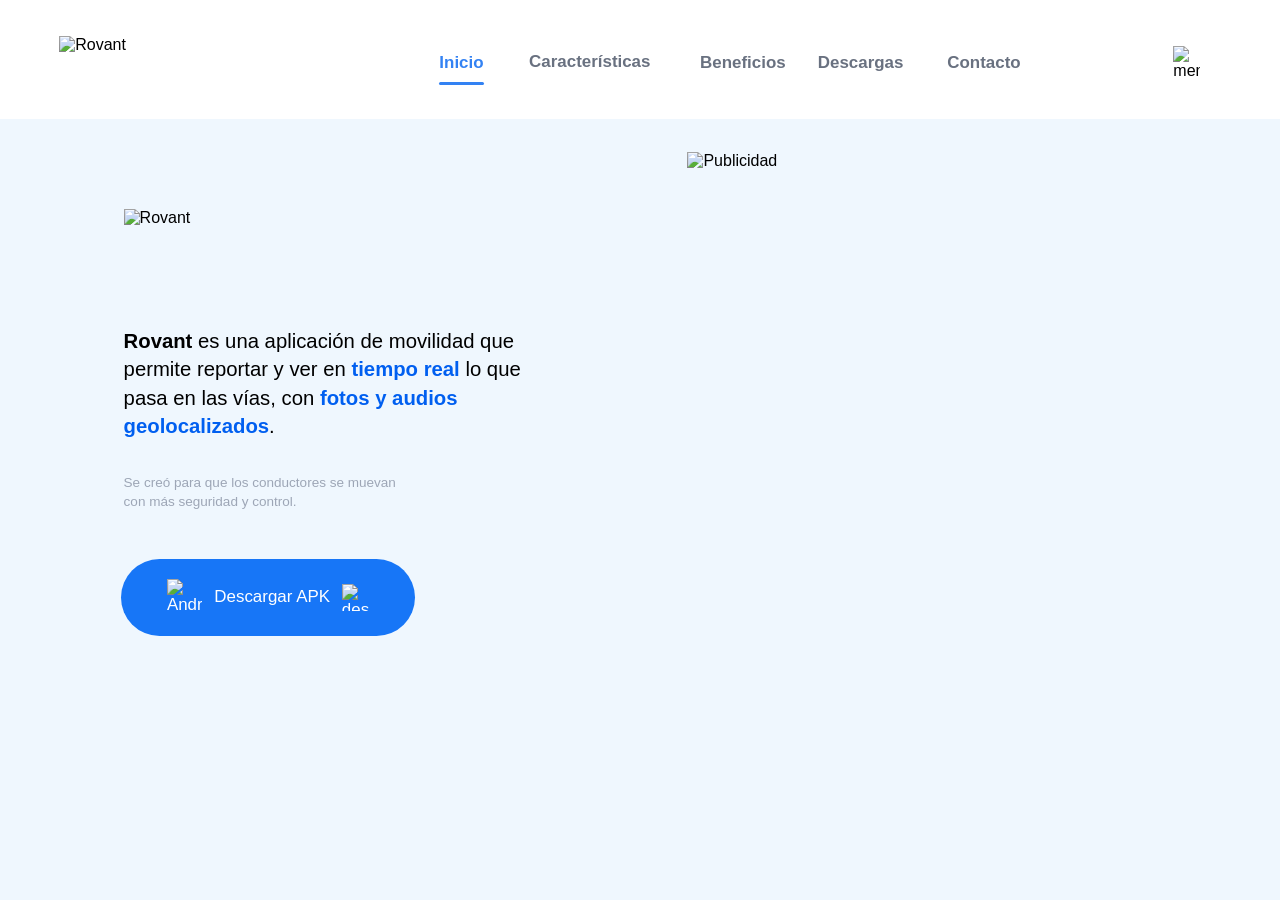
==== index.html @ 3ccc861a "Rename Rovant.html to index.html" ====
<!DOCTYPE html>
<html lang="es">
<head>
  <meta charset="UTF-8">
  <meta name="viewport" content="width=device-width, initial-scale=1.0">
  <title>Rovant</title>
  <link rel="stylesheet" href="style.css">
</head>
<body>
  <div class="pantalla">

    <header class="cabecera">
      <img src="../Iconos/Rovant.png" alt="Rovant" class="logo-header">

      <nav class="menu-pc">
        <a href="#" class="nav-link activo">Inicio</a>
        <a href="#" class="nav-link">Características</a>
        <a href="#" class="nav-link">Beneficios</a>
        <a href="#" class="nav-link">Descargas</a>
        <a href="#" class="nav-link">Contacto</a>
        <div class="linea-activa"></div>
      </nav>

      <img src="../Iconos/menu.png" alt="menú" class="menu-hamburguesa">
    </header>

    <nav class="menu-movil" id="menuMovil">
      <a href="#" class="nav-link-movil activo-movil">Inicio</a>
      <a href="#" class="nav-link-movil">Características</a>
      <a href="#" class="nav-link-movil">Beneficios</a>
      <a href="#" class="nav-link-movil">Descargas</a>
      <a href="#" class="nav-link-movil">Contacto</a>
    </nav>

    <main class="contenido">
      <img src="../Iconos/Rovant.png" alt="Rovant" class="logo-principal">

      <p class="texto-principal">
        <strong>Rovant</strong> es una aplicación de movilidad
        que permite reportar y ver en <strong class="azul">tiempo real</strong>
        lo que pasa en las vías, con <strong class="azul">fotos y audios
        geolocalizados</strong>.
      </p>

      <p class="subtitulo">
        Se creó para que los conductores se muevan<br>
        con más seguridad y control.
      </p>

      <a href="#" class="btn-descarga">
        <img src="../Iconos/Android.png" alt="Android" class="icono-android">
        <span>Descargar APK</span>
        <img src="../Iconos/descargas.png" alt="descargar" class="icono-descarga">
      </a>

      <img src="../Iconos/publicidad_rovant.png" alt="Publicidad" class="publicidad">
    </main>
  </div>

  <script src="script.js"></script>
</body>
</html>
---- style.css ----
/* ============================
   RESET
============================ */
* {
  margin: 0;
  padding: 0;
  box-sizing: border-box;
  font-family: 'Segoe UI', Arial, sans-serif;
}

html, body {
  width: 100%;
  background: #EFF7FE;
  overflow-x: hidden;
  margin: 0;
}

/* ============================
   PANTALLA
============================ */
.pantalla {
  position: relative;
  width: 100%;
  background: #EFF7FE;
  overflow: hidden;
}

/* ============================
   CABECERA
============================ */
.cabecera {
  position: absolute;
  top: 0;
  left: 0;
  width: 100%;
  background: #ffffff;
  z-index: 100;
}

.logo-header {
  position: absolute;
  object-fit: contain;
  z-index: 102;
}

.menu-pc {
  position: absolute;
  top: 0;
  left: 0;
  width: 100%;
  height: 100%;
}

.nav-link {
  position: absolute;
  text-decoration: none;
  color: #697180;
  font-weight: 700;
  white-space: nowrap;
  transition: color .3s;
}

.nav-link.activo {
  color: #3382F3;
}

.linea-activa {
  position: absolute;
  background: #3382F3;
  border-radius: 2px;
}

/* MENÚ HAMBURGUESA
   Visible en PC y móvil (JS controla posición/tamaño) */
.menu-hamburguesa {
  position: absolute;
  cursor: pointer;
  z-index: 103;
  display: block;
}

/* ============================
   CONTENIDO
============================ */
.contenido {
  position: relative;
  width: 100%;
}

.logo-principal,
.texto-principal,
.subtitulo,
.btn-descarga,
.publicidad {
  position: absolute;
}

/* Logo principal */
.logo-principal {
  object-fit: contain;
}

/* Texto principal */
.texto-principal {
  color: #000000;
  font-weight: 500;
  line-height: 1.4;
}

.texto-principal strong {
  font-weight: 700;
  color: #000000;
}

.texto-principal .azul {
  color: #005FF0;
  font-weight: 700;
}

/* Subtítulo */
.subtitulo {
  color: #9DA6B6;
  font-weight: 500;
  line-height: 1.4;
}

/* Botón descarga */
.btn-descarga {
  background: #1776F7;
  border-radius: 50px;
  display: flex;
  align-items: center;
  justify-content: center;
  text-decoration: none;
  color: #ffffff;
  font-weight: 500;
  transition: transform .2s, box-shadow .2s;
  cursor: pointer;
}

.btn-descarga:hover {
  transform: translateY(-2px);
  box-shadow: 0 8px 20px rgba(23,118,247,.4);
}

.icono-android,
.icono-descarga {
  object-fit: contain;
}

/* Publicidad */
.publicidad {
  pointer-events: none;
  z-index: 1;
  object-fit: contain;
}

/* ============================
   MENÚ MÓVIL (desplegable)
============================ */
.menu-movil {
  display: none;
  position: absolute;
  left: 0;
  width: 100%;
  background: #ffffff;
  flex-direction: column;
  padding: 20px 30px;
  gap: 18px;
  box-shadow: 0 8px 20px rgba(0,0,0,.1);
  z-index: 99;
}

.menu-movil.abierto {
  display: flex;
}

.nav-link-movil {
  text-decoration: none;
  color: #697180;
  font-weight: 700;
  font-size: 16px;
  padding-bottom: 6px;
  border-bottom: 2px solid transparent;
}

.nav-link-movil.activo-movil {
  color: #3382F3;
  border-bottom-color: #3382F3;
}
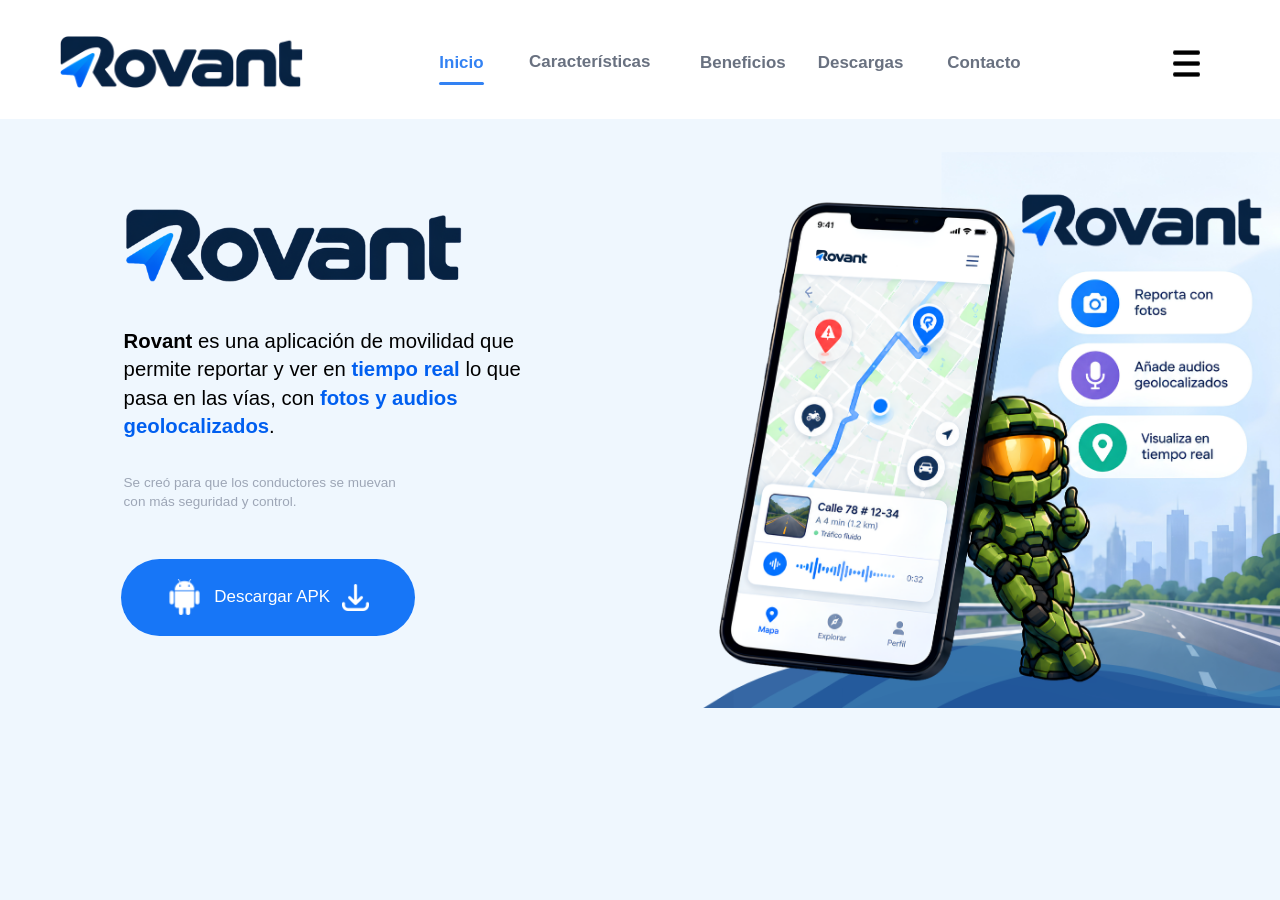
==== commit 15024134: "web" ====
--- a/index.html
+++ b/index.html
@@ -10,7 +10,7 @@
   <div class="pantalla">
 
     <header class="cabecera">
-      <img src="../Iconos/Rovant.png" alt="Rovant" class="logo-header">
+      <img src="Iconos/Rovant.png" alt="Rovant" class="logo-header">
 
       <nav class="menu-pc">
         <a href="#" class="nav-link activo">Inicio</a>
@@ -21,7 +21,7 @@
         <div class="linea-activa"></div>
       </nav>
 
-      <img src="../Iconos/menu.png" alt="menú" class="menu-hamburguesa">
+      <img src="Iconos/menu.png" alt="menú" class="menu-hamburguesa">
     </header>
 
     <nav class="menu-movil" id="menuMovil">
@@ -33,7 +33,7 @@
     </nav>
 
     <main class="contenido">
-      <img src="../Iconos/Rovant.png" alt="Rovant" class="logo-principal">
+      <img src="Iconos/Rovant.png" alt="Rovant" class="logo-principal">
 
       <p class="texto-principal">
         <strong>Rovant</strong> es una aplicación de movilidad
@@ -48,12 +48,12 @@
       </p>
 
       <a href="#" class="btn-descarga">
-        <img src="../Iconos/Android.png" alt="Android" class="icono-android">
+        <img src="Iconos/Android.png" alt="Android" class="icono-android">
         <span>Descargar APK</span>
-        <img src="../Iconos/descargas.png" alt="descargar" class="icono-descarga">
+        <img src="Iconos/descargas.png" alt="descargar" class="icono-descarga">
       </a>
 
-      <img src="../Iconos/publicidad_rovant.png" alt="Publicidad" class="publicidad">
+      <img src="Iconos/publicidad_rovant.png" alt="Publicidad" class="publicidad">
     </main>
   </div>
 
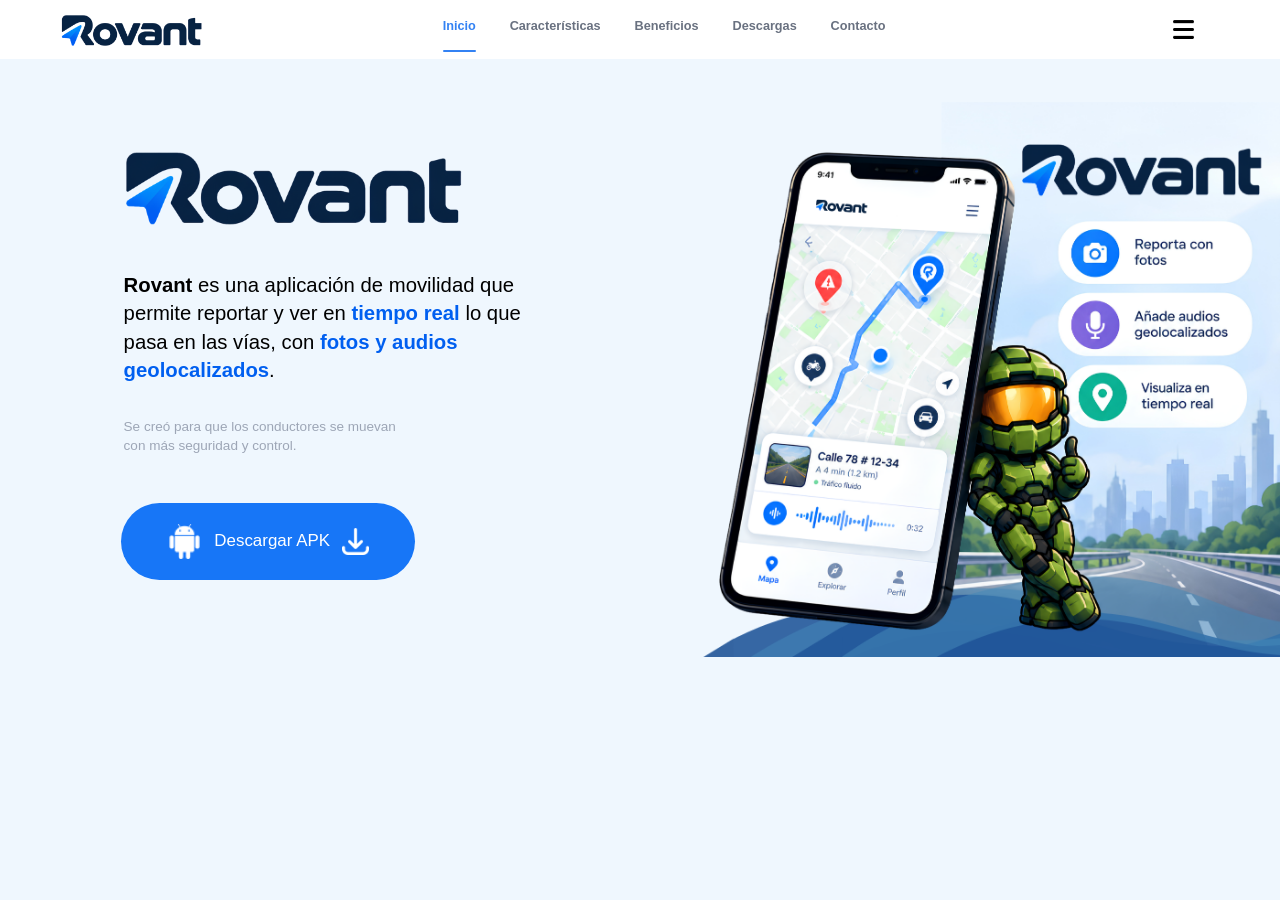
==== commit b99ed5a6: "Web" ====
--- a/index.html
+++ b/index.html
@@ -4,6 +4,7 @@
   <meta charset="UTF-8">
   <meta name="viewport" content="width=device-width, initial-scale=1.0">
   <title>Rovant</title>
+  <link rel="icon" type="image/png" href="Iconos/Logo.png">
   <link rel="stylesheet" href="style.css">
 </head>
 <body>
@@ -59,4 +60,4 @@
 
   <script src="script.js"></script>
 </body>
-</html>
+</html>
--- a/style.css
+++ b/style.css
@@ -43,21 +43,28 @@
   z-index: 102;
 }
 
+/* MENÚ PC — flex con espacio uniforme entre botones */
 .menu-pc {
   position: absolute;
   top: 0;
   left: 0;
   width: 100%;
   height: 100%;
+  display: flex;
+  align-items: center;
+  justify-content: center;
+  gap: 40px;
+  padding: 0;
 }
 
 .nav-link {
-  position: absolute;
+  position: relative;
   text-decoration: none;
   color: #697180;
   font-weight: 700;
   white-space: nowrap;
   transition: color .3s;
+  padding-bottom: 8px;
 }
 
 .nav-link.activo {
@@ -66,12 +73,13 @@
 
 .linea-activa {
   position: absolute;
+  bottom: 8px;
   background: #3382F3;
   border-radius: 2px;
+  transition: left .25s ease, width .25s ease;
 }
 
-/* MENÚ HAMBURGUESA
-   Visible en PC y móvil (JS controla posición/tamaño) */
+/* MENÚ HAMBURGUESA */
 .menu-hamburguesa {
   position: absolute;
   cursor: pointer;
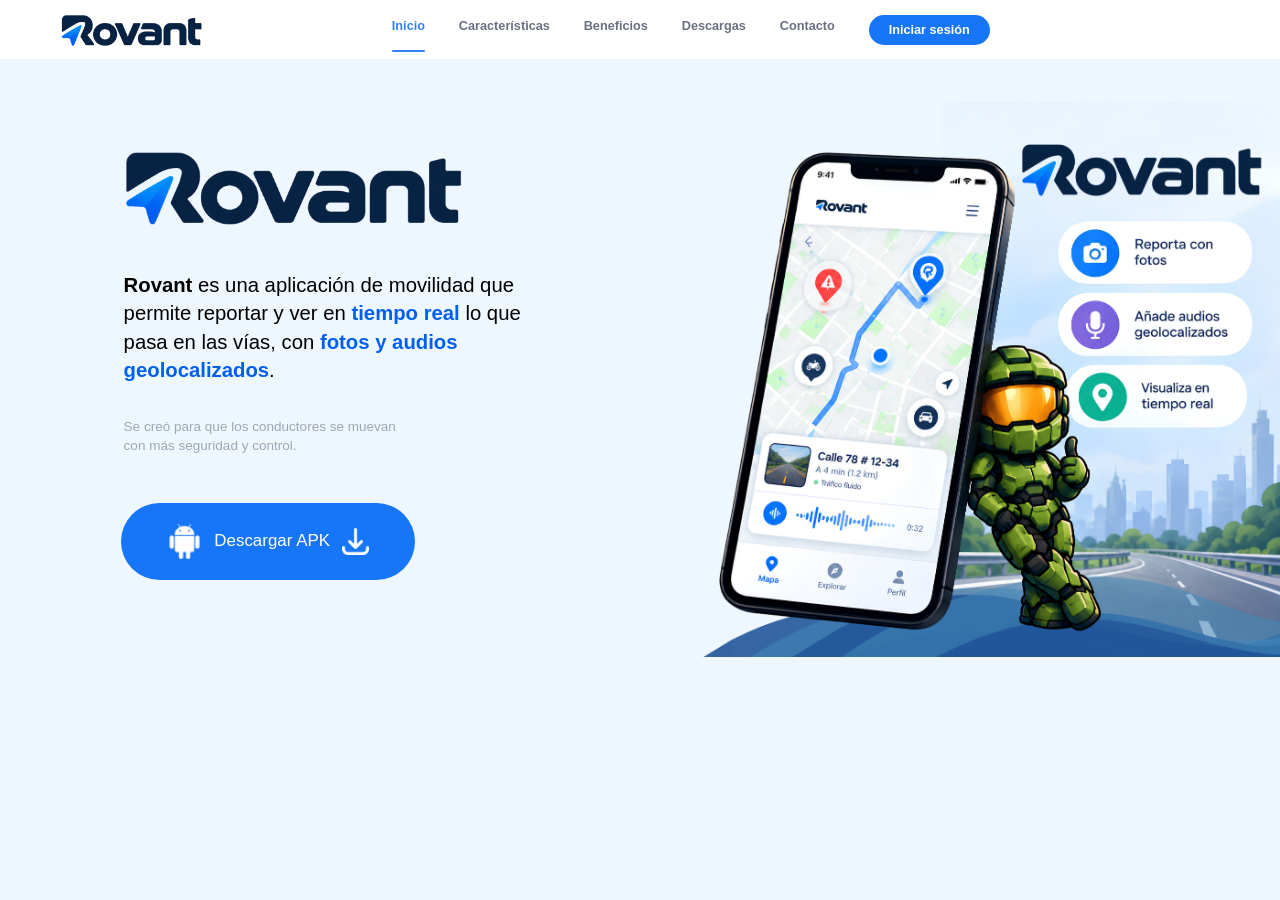
==== commit 230b01b0: "web" ====
--- a/index.html
+++ b/index.html
@@ -19,6 +19,7 @@
         <a href="#" class="nav-link">Beneficios</a>
         <a href="#" class="nav-link">Descargas</a>
         <a href="#" class="nav-link">Contacto</a>
+        <a href="Login/login.html" class="nav-link btn-login-pc">Iniciar sesión</a>
         <div class="linea-activa"></div>
       </nav>
 
@@ -31,6 +32,7 @@
       <a href="#" class="nav-link-movil">Beneficios</a>
       <a href="#" class="nav-link-movil">Descargas</a>
       <a href="#" class="nav-link-movil">Contacto</a>
+      <a href="Login/login.html" class="nav-link-movil btn-login-movil">Iniciar sesión</a>
     </nav>
 
     <main class="contenido">
--- a/style.css
+++ b/style.css
@@ -79,12 +79,31 @@
   transition: left .25s ease, width .25s ease;
 }
 
-/* MENÚ HAMBURGUESA */
+/* 🔹 BOTÓN "Iniciar sesión" en PC */
+.btn-login-pc {
+  background: #1776F7;
+  color: #ffffff !important;
+  padding: 8px 20px;
+  border-radius: 50px;
+  border-bottom: none !important;
+  transition: background .2s, transform .1s;
+}
+
+.btn-login-pc:hover {
+  background: #0f5fd0;
+  transform: translateY(-1px);
+}
+
+.btn-login-pc:active {
+  transform: scale(0.97);
+}
+
+/* MENÚ HAMBURGUESA — oculto por defecto en PC */
 .menu-hamburguesa {
   position: absolute;
   cursor: pointer;
   z-index: 103;
-  display: block;
+  display: none; /* 🔹 Oculto en PC */
 }
 
 /* ============================
@@ -195,4 +214,36 @@
 .nav-link-movil.activo-movil {
   color: #3382F3;
   border-bottom-color: #3382F3;
+}
+
+/* 🔹 BOTÓN "Iniciar sesión" en MÓVIL */
+.btn-login-movil {
+  display: block;
+  margin-top: 12px;
+  padding: 12px 16px;
+  background: #1776F7;
+  color: #ffffff !important;
+  text-align: center;
+  border-radius: 50px;
+  font-weight: 700;
+  border-bottom: none !important;
+  transition: background .2s, transform .1s;
+}
+
+.btn-login-movil:hover {
+  background: #0f5fd0;
+}
+
+.btn-login-movil:active {
+  transform: scale(0.98);
+}
+
+/* ============================
+   📱 MEDIA QUERY: SOLO MÓVIL
+   Aquí SÍ se muestra la hamburguesa
+============================ */
+@media (max-width: 768px) {
+  .menu-hamburguesa {
+    display: block; /* 🔹 Visible solo en móvil */
+  }
 }
